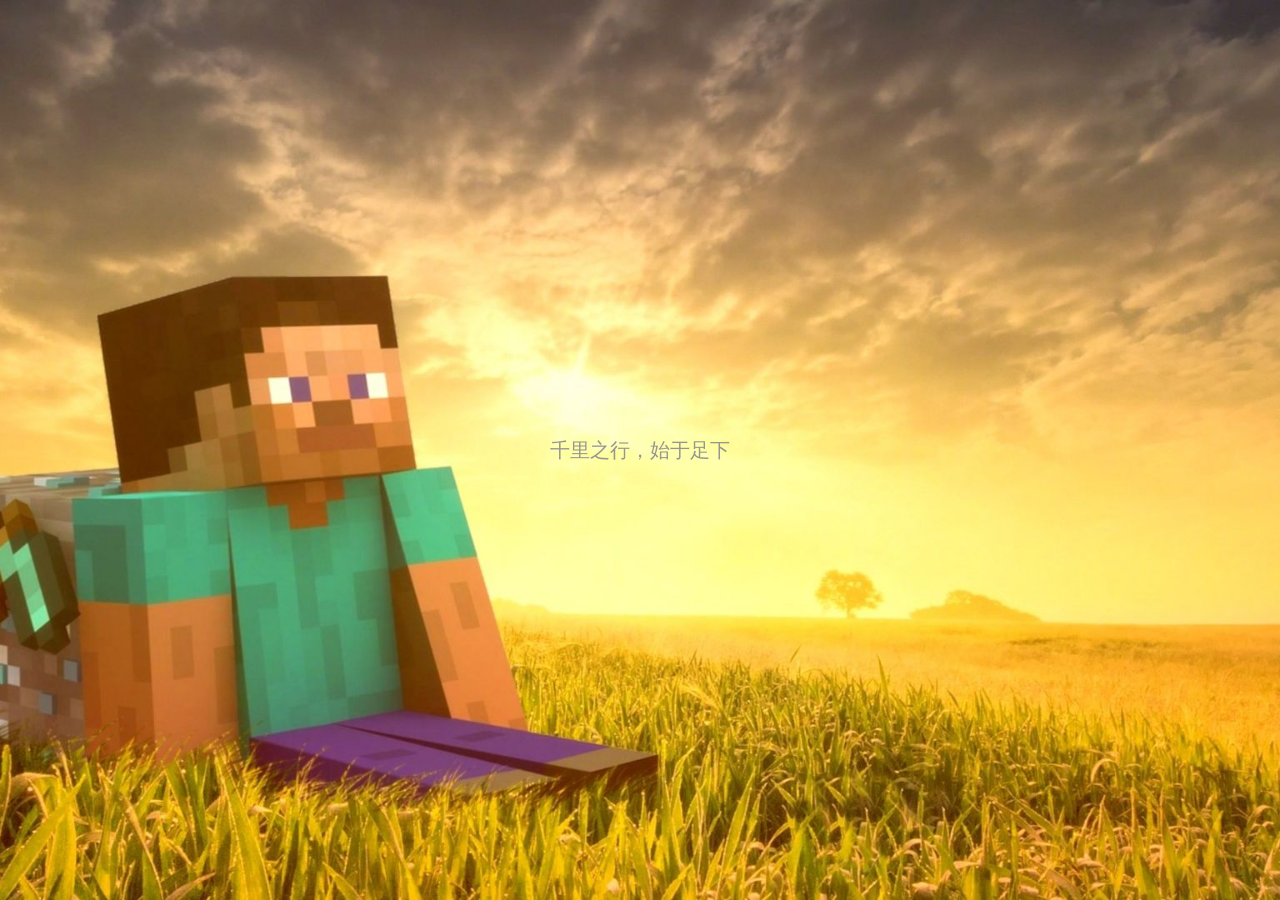
==== index.html @ 4b8f9800 "更新" ====
<!DOCTYPE html>
<html>
<head>
    <meta charset="UTF-8" />
    <title>个人主页</title>
    <link rel="icon" href="./resources/image/MC.ico">
    <!--css样式调用-->
    <link rel="stylesheet" type="text/css" href="./css/beijing.css">
    <link rel="stylesheet" type="text/css" href="./css/daohanglan.css">
    <link rel="stylesheet" type="text/css" href="./css/lioulan.css">
    <link rel="stylesheet" type="text/css" href="./css/lioulan02.css">
    <link rel="stylesheet" type="text/css" href="./css/lioulan05.css">
    <!--js样式调用-->
    <script src="./js/jquery-3.6.3.js"></script>
    <script src="./js/beijing.js" defer="'defer"></script>
    <script src="./js/daohanglan.js" defer="defer"></script>
    <script src="./js/lioulan.js" defer="defer"></script>
    
</head>
<body>
    <div id="PC">
        <!-- 背景图片&名言&打字效果出口 -->
        <div id="body-beijintu">
            <div id="body-beijintu-p">
                欲乘风散去，游览世间繁华，待金黄之境，汇聚万千初心
            </div>
        </div>
        <!-- 主体内容 -->
        <div id="content">
            <!-- 导航栏模块-->
            <div id="daohanglan">
                <!-- 导航栏顶部的图片 -->
                <div class="daohanglan-top">
                    <div class="daohanglan-top-img"></div>
                    <div class="daohanglan-top-text">祝我一帆风顺~</div>
                </div>
                <!-- 导航栏内容 -->
                <div class="daohanglan-neiron">
                    <ul class="daohanglan-neiron-ul">
                        <li id="daohanglan-neiron-li01" style="background-color: #ececec; ">
                            <img src="./resources/image/daohanglan/daohanglan-li01.png">
                            <span>网站首页</span>
                        </li>
                        <li id="daohanglan-neiron-li02">
                            <img src="./resources/image/daohanglan/daohanglan-li02.png">
                            <span>关于本站</span>
                        </li>
                        <li id="daohanglan-neiron-li03">
                            <img src="./resources/image/daohanglan/daohanglan-li03.png">
                            <span>待更新..</span>
                        </li>
                        <li id="daohanglan-neiron-li04">
                            <img src="./resources/image/daohanglan/daohanglan-li04.png">
                            <span>待更新..</span>
                        </li>
                        <li id="daohanglan-neiron-li05">
                            <img src="./resources/image/daohanglan/daohanglan-li05.png">
                            <span>站点展示</span>
                        </li>
                        <li id="daohanglan-neiron-li06">
                            <img src="./resources/image/daohanglan/daohanglan-li06.png">
                            <span>待更新..</span>
                        </li>
                        <li id="daohanglan-neiron-li07">
                            <img src="./resources/image/daohanglan/daohanglan-li01.png">
                            <span>待更新..</span>
                        </li>
                        <li id="daohanglan-neiron-li08">
                            <img src="./resources/image/daohanglan/daohanglan-li08.png">
                            <span>待更新..</span>
                        </li>
                    </ul>
                </div>
            </div>
            <!--浏览模块-->
            <div id="lioulan">
                <!-- 模块01 网站首页 -->
                <div id="lioulan-01">
                    <div class="lioulan-01-shizhong">00:00:00</div>
                    <div class="lioulan-01-shidifu">
                        <p>这很美不是吗?</p>
                    </div>
                </div>
                <!-- 模块02 关于本站 -->
                <div id="lioulan-02">
                    <!-- 顶部图片 -->
                    <div class="lioulan-02-top">
                        <div class="lioulan-02-top-text">关于本站</div>
                    </div>
                    <!-- 站长资料 -->
                    <div class="lioulan-02-xinxi">
                        <div class="lioulan-02-xinxi-top">站/长/资/料</div>
                        <div class="lioulan-02-xinxi-middle01">
                            <div class="lioulan-02-xinxi-middle01-img"></div>
                            <div class="lioulan-02-xinxi-middle01-a">联系站长</div>
                        </div>
                        <div class="lioulan-02-xinxi-middle02">
                            <p>网名: 流浪者</p>
                            <p>邮箱: 2790929655@qq.com</p>
                            <p>性别: boy</p>
                            <p>年龄: 不告诉你[一位资深寡王]</p>
                            <p>特长: 六边形</p>
                            <p>爱好: 小说、写作、打代码、听音乐、旅游等... ...</p>
                            <p>性格: 安静、自由、蠢蠢欲动</p>
                        </div>
                    </div>
                    <!-- 个人介绍 -->
                    <div class="lioulan-02-xinxi">
                        <div class="lioulan-02-xinxi-top">个/人/介/绍</div>
                        <p>熟练使用 HTML5+CSS3+JavaScript 构建与渲染页面，完成网页静态布局，善用 Div+CSS3 进行组件化布局、弹性盒布局、百分比自适应布局，以及利用 JavaScript 实现简单的页面交互效果，提升用户体验</p>
                        <p>熟练使用 jQuery 框架以简化 DOM 操作、加快代码执行速度、提高页面在各浏览器的兼容性</p>
                        <p>熟练使用Ajax，实现异步页面无刷新抽取数据，同步校验数据</p>
                        <p>简单使用 NodeJS(npm) 进行文件的导入导出与下载、进行快速搭建项目脚手架</p>
                        <p>简单使用 WebPack 按照指定规则进行资源打包</p>
                        <p>简单使用 Git 分布式代码版本控制系统</p>
                        <p>熟练使用 Vue2 框架，使用 webpack 搭建 vue-cli 脚手架开发单页面项目，使用vuex 帮助 vue项目 进行状态管理</p>
                        
                    </div>
                    <!-- 知识掌握 -->
                    <div class="lioulan-02-xinxi">
                        <div class="lioulan-02-xinxi-top">知/识/掌/握</div>
                        <div class="lioulan-02-xinxi-middle03">
                            <p>掌握的技能</p>
                            <!-- 这里的div由JS自动生成 -->
                            <p>入门的技能</p>
                            <!-- 这里的div由JS自动生成 -->
                        </div>
                    </div>
                    <!-- 每日必做 -->
                    <div class="lioulan-02-xinxi">
                        <div class="lioulan-02-xinxi-top">每/日/必/做</div>
                        <p>吃饭、喝水、睡觉、打码......</p>
                    </div>
                    <!-- 到底了 提示 -->
                    <div class="lioulan-02-bottom">
                        <p>-- 别翻了下面没有了 --</p>
                    </div>
                </div>
                <div id="lioulan-03">3</div>
                <div id="lioulan-04">4</div>
                <!-- 站点展示 -->
                <div id="lioulan-05">
                    <!-- 顶部图片 -->
                    <div class="lioulan-05-top">
                        <div class="lioulan-05-top-img"></div>
                        <div class="lioulan-05-top-text">壁纸展示</div>
                    </div>
                    <!-- MC 站点分享 -->
                    <div class="lioulan-05-zhandian">
                        <div class="lioulan-05-zhandian01">MC站点</div>
                        <ul class="lioulan-05-zhandianul01">
                            <!-- 这里的li由JS自动生成 -->
                        </ul>
                        
                    </div>
                </div>
                <div id="lioulan-06">6</div>
                <div id="lioulan-07">7</div>
                <div id="lioulan-08">8</div>
            </div>
        </div>
    </div>
</body>
</html>
---- css/beijing.css ----
*{
    margin: 0;
    padding: 0;
    list-style: none;
    text-decoration:none;
}
html,body{
    text-align: center;
    font-family: '宋体';
}
/*滚动条样式*/
*::-webkit-scrollbar {
    width: 8px;
}
*::-webkit-scrollbar-thumb {
    border-radius: 3px;
    background-color: rgba(40, 40, 40, 0.6);
}
/* 背景图片 */
#body-beijintu{
    width: 100%;
    height: 100%;
    position: fixed;
    /* 背景图片样式 */
    background: rgb(255, 255, 255) url('../resources/image/beijin.jpg') center no-repeat;
    background-size: cover;
}
/* 打字样式 */
#body-beijintu-p{
    /*大小*/
    font: normal 400 20px normal;
    /* 形状 */
    color: rgb(151, 149, 144);
    /*位置*/
    text-align: center; /*文本水平对齐且居中*/
    height: 36px;       /*设置元素自身的高度*/
    line-height: 36px;  /*设置元素内每行文字的高度*/
    position: fixed;
    top: 0;
    left: 0;
    bottom: 0;
    right: 0;
    margin: auto;
}
/* 主体内容 */
#content{
    /*大小*/
    width: 80%;
    height: 0;
    /* 形状 */
    background-color: rgba(249,249,249,0.7);
    border-radius: 10px; /*圆角边框*/
    box-shadow: 0px 0px 20px rgba(40,40,40,0.1);/*给div增加阴影*/
    overflow: hidden; /*让子标签超过圆角的部分隐藏*/
    transition: 0.5s; /*过渡效果，将鼠标悬停在一个 div 元素上，逐步改变盒子的某些样式*/
    /* 位置 */
    position: fixed;
    top: 0;
    left: 0;
    bottom: 0;
    right: 0;
    margin: auto;
    /*图层*/
    z-index: 1;
}
---- css/daohanglan.css ----
/* --------------------------------导航栏样式--------------------------- */
#daohanglan{
    /* 大小 */
    width: 15%;
    height: 100%;
    /* 形状 */
    background-color: rgba(254,254,254,1);
    /* 位置 */
    position: absolute;
    top: 0;
    left: 0;
    /* 图层 */
    z-index: 10;
}
/* 导航栏顶部-头像、祝福 */
.daohanglan-top{
    height: 30%;
}
.daohanglan-top-img{
    height: 80%;
    background: #fff url('../resources/image/mc/MC02.jpg') center no-repeat;
    background-size: cover;
}
.daohanglan-top-text{
    /* 字体样式 */
    font:normal 400 10px normal;
    color: rgb(159, 172, 178);
    /*位置*/
    text-align: center;
    margin: 15px auto;
}
/*导航栏-内容*/
.daohanglan-neiron-ul{
    /*字体样式*/
    font: normal 400 10px normal;
    color:  #859195;
    background-color:rgb(249, 249, 249);
}
.daohanglan-neiron-ul li{
    /* 大小 */
    height: 40px;
    line-height: 40px;
    /* 形状 */
    cursor: pointer;/*光标指针*/
    /*位置*/
    display: flex;
    flex-wrap: wrap;
    justify-content: center;
    align-items : center;
    overflow: hidden;
}
.daohanglan-neiron-ul li:hover{
    background-color: #ececec;
}

.daohanglan-neiron-ul img{
    /* 大小 */
    height: 20px;
    /*位置*/
    margin-right: 20px;
}
.daohanglan-neiron-ul li:hover img{
    transition: 0.3s;
    transform: scale(1.1);
}
---- css/lioulan.css ----
/* -------------------------------------浏览模块-------------------------------------- */
#lioulan{
    /* 大小 */
    width: 85%;
    height: 100%;
    /* 形状 */
    background-color:rgb(239, 239, 239);
    box-sizing: border-box;
    /* 位置 */
    position: absolute;
    top: 0;
    right: 0;
}
#lioulan>div{
    /* 大小 */
    width: 100%;
    height: 100%;
    /*形状*/
    /* background-color: #efefef; */
    box-sizing: border-box;
    /* 位置 */
    position: absolute;
}
/*---------------------------------------浏览模块01-网站首页--------------------------------*/
#lioulan-01{
    background: #fff url('../resources/image/mc/MC01.jpg') center no-repeat;
    background-size: cover;
    /* 图层 */
    z-index: 9;
}
/* 时钟 */
.lioulan-01-shizhong{
    width: 90px;
    /* 位置 */
    margin: 40px 0 0 40px;
    padding: 5px;
    /* 文字样式 */
    color: rgb(218, 218, 218);
    font: normal 800 10px normal;
    letter-spacing: 5px;
    /* 形状 */
    border-radius: 6px;
    box-shadow: 0px 0px 40px rgb(253, 253, 253);/*给div增加阴影*/
}
/* 史蒂夫 */
.lioulan-01-shidifu{
    /* 大小 */
    width: 250px;
    height: 200px;
    /* 位置 */
    position: absolute;
    bottom: 150px;
    right: 0;
    /* 形状 */
    background-color: rgba(233, 233, 233, 0);
}
.lioulan-01-shidifu p{
    /* 文字样式 */
    font: normal 400 10px normal;
    color: #efefef;
    /* 位置 */
    display: none;
}
.lioulan-01-shidifu:hover p{
    display: block;
}


#lioulan-03{
    background-color:#3e8bf8;
    /* 图层 */
    z-index: 7;
}
#lioulan-04{
    background-color:#a5adf6;
    /* 图层 */
    z-index: 6;
}

#lioulan-06{
    background-color: #f99b0d;
    /* 图层 */
    z-index: 4;
}
#lioulan-07{
    background-color: #ffd05c;
    /* 图层 */
    z-index: 3;
}
#lioulan-08{
    background-color: #ffac3e;
    /* 图层 */
    z-index: 2;
}
---- css/lioulan02.css ----
/*---------------------------------------浏览模块02-关于本站--------------------------------*/
#lioulan-02{
    /* 溢流 */
    overflow-y: scroll;
    overflow-x: hidden;
    /* 图层 */
    z-index: 8;
}
/* 关于本站的顶部图片与文本 */
.lioulan-02-top{
    /* 大小 */
    height: 360px;
    /*形状*/
    background:#fff url('../resources/image/mc/MC03.jpg') center no-repeat;
    background-size: cover;

    /* 位置 */
    position: relative;
}
.lioulan-02-top-text{
    /* 大小 */
    width: 240px;
    height: 60px;
    line-height: 60px;
    /* 形状 */
    border-radius: 5px;
    background-image: linear-gradient(to top left,#ffffff , #000000);
    /* 位置 */
    position: absolute;
    left: 0;
    bottom: -20px;
    right: 0;
    margin: 0 auto;
    /* 字体样式 */
    font-size: 20px;
    letter-spacing: 1px;
}
/* 关于本站的公共样式 */
.lioulan-02-xinxi{
    /* 大小 */
    width: 90%;
    height: 400px;
    /* 形状 */
    box-sizing: border-box;
    /* 位置 */
    margin: 80px auto 10px auto;
    overflow:auto;
}
.lioulan-02-xinxi::-webkit-scrollbar {
    width: 0px;
}
.lioulan-02-xinxi-top{
    font: normal 400 20px normal;
    letter-spacing: 3px;
    color: rgba(40,40,40,0.8);
    text-align: left;
    padding: 0px 0px 40px 0px;
}
.lioulan-02-xinxi p{
    /* 大小 */
    width: 90%;
    line-height: 40px;
    /* 形状 */
    border-bottom:1px dashed rgba(40,40,40,0.2);
    /* 位置 */
    /* 文字样式 */
    font-size: 15px;
    font-weight: 400;
    color:rgba(40,40,40,0.9);
    letter-spacing: 2px;
    text-align: justify;
    text-indent: 2em;
    text-shadow: 10px 10px 10px #909090;
}
/* 关于本站的站长资料 */
.lioulan-02-xinxi-middle01{
    /* 大小 */
    width: 30%;
    /* 形状 */
    border-right: 1px dashed rgba(40,40,40,0.2);
    /* 位置 */
    float: left;
    box-sizing: border-box;
}
.lioulan-02-xinxi-middle01-img{
    /* 大小 */
    width: 150px;
    height: 150px;
    /* 形状 */
    background: #fff url('../resources/image/mc/MC04.jpg') center no-repeat;
    background-size: cover;
    border-radius: 10px;
    /* 位置 */
    margin:10px auto;
    background-color: aliceblue;
}
.lioulan-02-xinxi-middle01-a{
    /* 大小 */
    width: 50%;
    /* 形状 */
    border-radius: 10px;
    cursor: pointer;/*光标指针*/
    /* 位置 */
    margin:20px auto;
    padding: 10px;
    /* 字体样式 */
    font: normal 400 15px normal;
    background-color: #25d8df;
}
/* 关于本站的个人介绍 */
.lioulan-02-xinxi-middle02{
    /* 大小 */
    width: 70%;
    /* 形状 */
    box-sizing: border-box;
    /* 位置 */
    float: right;
    padding-left: 50px;
}
/* 关于本站的知识掌握 */
.lioulan-02-xinxi-middle03>p{
    border: 0px;
    clear: left;
}
.lioulan-02-xinxi-middle03>div{
    /* 大小 */
    width: 18%;
    height: 200px;
    /* 形状 */
    border-radius: 6px;
    cursor: pointer;/*光标指针*/
    background-color: rgba(245,245,245,0.5);
    transition: 0.5s;
    /* 位置 */
    float: left;
    text-align: center;
    margin: 10px 2%;
}
.lioulan-02-xinxi-middle03>div:hover{
	background-color: rgba(245,245,245,0.7);
	box-shadow: 0px 0px 10px rgba(40,40,40,0.2);
}
.lioulan-02-xinxi-middle03>div img{
    width: 60%;
    margin-top: 16px;
    border-radius: 8px;
}
.lioulan-02-xinxi-middle03>div span{
    line-height: 50px;
    font-size: 12px;
    font-weight: 600;
    letter-spacing: 1px;
    color: #282828;
}
/* 关于本站的底部 提示 */
.lioulan-02-bottom{
    font-size: 12px;
    color: rgb(84, 84, 84);
    margin: 30px 0px;
}
---- css/lioulan05.css ----
/*---------------------------------------浏览模块05-站点展示--------------------------------*/
#lioulan-05{
    /* 溢流 */
    overflow-y: scroll;
    overflow-x: hidden;
    /* 图层 */
    z-index: 5;
}
/* 关于本站的顶部图片与文本 */
.lioulan-05-top{
    /* 大小 */
    width: 100%;
    height: 360px;
    /*形状*/
    background:#fff none center no-repeat;
    background-size: cover;
    /* 位置 */
    position: relative;
}
.lioulan-05-top-img{
     /* 大小 */
     width: inherit;
     height: inherit;
     /* 形状 */
     background-position: center;
     background-size: cover;
     background-repeat: no-repeat;
     /* 位置 */
     text-align: left;
     position: absolute;
}
.lioulan-05-top-img>img{
     /* 大小 */
     width: inherit;
     height: inherit;
     /* 形状 */
     opacity:0;
     /* 位置 */
     position: absolute;
}
.lioulan-05-top-text{
    /* 大小 */
    width: 240px;
    height: 60px;
    line-height: 60px;
    /* 形状 */
    border-radius: 5px;
    background-image: linear-gradient(to top left,#25d8df , #CD69C9);
    /* 位置 */
    text-align: center;
    position: absolute;
    left: 0;
    bottom: -20px;
    right: 0;
    margin: 0 auto;
    /* 字体样式 */
    font-size: 20px;
    letter-spacing: 1px;
}
/* MC 站点分享 */
.lioulan-05-zhandian{
    /* 大小 */
    width: 100%;
    height: auto;
    /* 形状 */
    background-color: #efefef;
    /* 位置 */
    margin: 60px 0;
    /* 溢流 */
    overflow: hidden;
}
.lioulan-05-zhandian01{
    font-size: 32px;
}
.lioulan-05-zhandian >ul{
    margin-bottom: 20px;
}
.lioulan-05-zhandian02{
    /* 大小 */
    width: 23%;
    height: 230px;
    /* 位置 */
    margin: 20px 1%;
    float: left;
    position: relative;
}
.lioulan-05-zhandian02>div{
    /* 大小 */
    width: 100%;
    height: 100%;
    /* 形状 */
    border-radius: 8px;
    color: #F9f9f9;
    background-color: #cfbc9a;
    /* 位置 */
    position: absolute;
    top: 0;
    left: 0;
    transition: 0.5s; /*动画执行时长*/
    /* 字体样式 */
    font: normal 400 10px normal;
    letter-spacing: 2px;
    text-align: center;
}
.lioulan-05-zhandian02:hover>div{
	transform: translateY(-20px);
}
.lioulan-05-zhandian02>a{
    /* 大小 */
    width: 100%;
    height: 100%;
    /* 形状 */
    border-radius: 8px;
    background-color: #FFFFFF;
    /* 位置 */
    text-align: left;
    position: absolute;
    top: 0;
    left: 0;
    z-index: 5;
}
.lioulan-05-zhandian02>a>div{
    /* 大小 */
    width: 100%;
    height: 140px;
    /* 形状 */
    border-radius: 8px;
    background: rgb(59, 59, 59);
    /* 位置 */
    text-align: center;
    /* 溢流 */
    overflow: hidden;
    
}
.lioulan-05-zhandian02>a>div img{
    /* 大小 */
    width: inherit;
    height: inherit;
}
.lioulan-05-zhandian02>a>h3{
    /* 位置 */
    margin-left: 8%;
    margin-top: 22px;
    /* 文字样式 */
    font: normal 700 18px cnm,Arial,sans-serif;
    letter-spacing: 1px;
    color: #606060;
    text-shadow: 5px 5px 5px #909090;
}
.lioulan-05-zhandian02>a>p{
    /* 位置 */
    margin-left: 8%;
    margin-top: 5px;
    /* 文字样式 */
    font: normal 400 12px normal;
    letter-spacing: 2px;
    color: #a1a1a1;
}
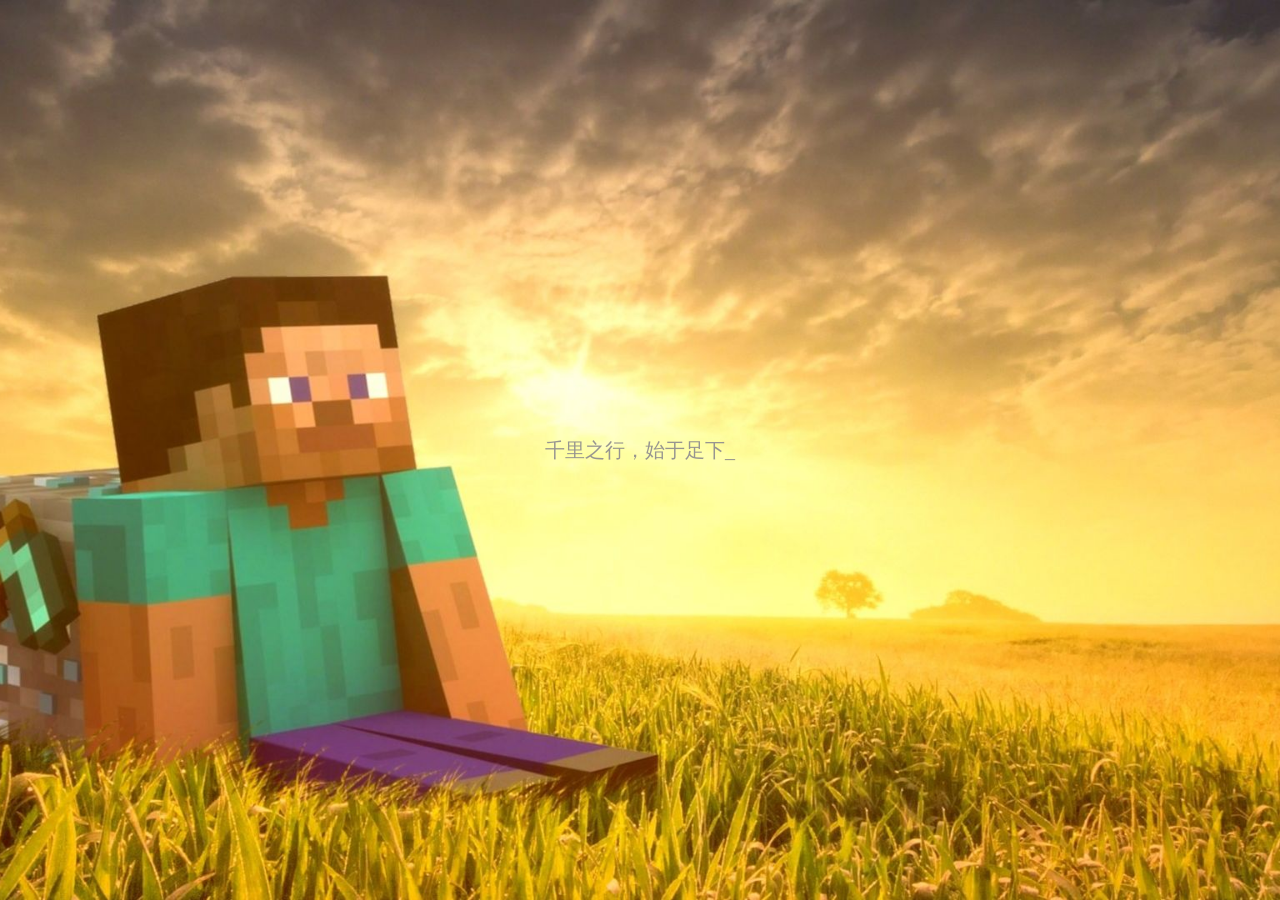
==== commit af6666ec: "更新 index.html" ====
--- a/index.html
+++ b/index.html
@@ -96,11 +96,11 @@
                         </div>
                         <div class="lioulan-02-xinxi-middle02">
                             <p>网名: 流浪者</p>
-                            <p>邮箱: 2790929655@qq.com</p>
+                            <p>邮箱: 不用</p>
                             <p>性别: boy</p>
-                            <p>年龄: 不告诉你[一位资深寡王]</p>
+                            <p>年龄: 不告诉你[一位资深老者]</p>
                             <p>特长: 六边形</p>
-                            <p>爱好: 小说、写作、打代码、听音乐、旅游等... ...</p>
+                            <p>爱好: 写作、打代码、听音乐、旅游等... ...</p>
                             <p>性格: 安静、自由、蠢蠢欲动</p>
                         </div>
                     </div>
